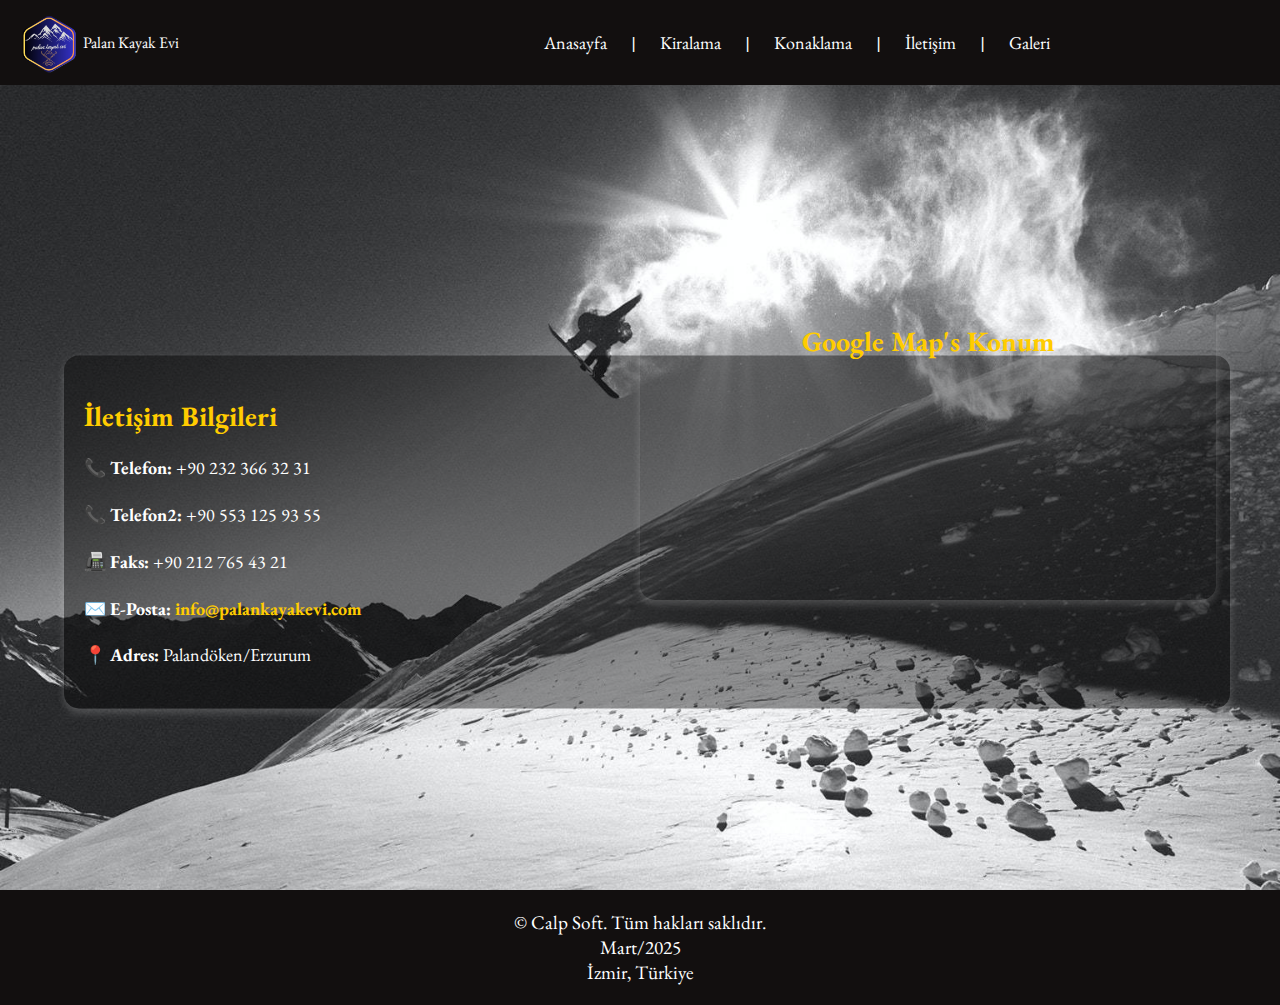
==== iletisim.html @ a72fe59f "Add files via upload" ====
<!DOCTYPE html>
<html lang="tr">
<head>
    <meta charset="UTF-8">
    <meta name="viewport" content="width=device-width, initial-scale=1.0">
    <title>İletişim</title>
    <link rel="icon" type="image/x-icon" href="logo.ico">
    <link rel="stylesheet" href="iletisim.css">
    <link href="https://fonts.googleapis.com/css2?family=EB+Garamond&display=swap" rel="stylesheet">
</head>
<body style="background-image: url('dark4.jpg'); background-size: cover; background-position: center; background-attachment: fixed; color: white; font-family: Arial, sans-serif;">

    <!-- Navbar -->
    <nav>
        <table width="100%">
            <tr>
                <td width="10%" style="display: flex; align-items: center;">
                    <img src="new_logo.png" alt="Logo" width="70">
                    <span class="navbar-title">Palan Kayak Evi</span>                 
                </td>
                <td align="center">
                <a href="index.html">Anasayfa</a> |
                <a href="kiralama.html">Kiralama</a> |
                <a href="konaklama.html">Konaklama</a> | 
                <a href="iletisim.html">İletişim</a> |
                <a href="galeri.html">Galeri</a>
                </td>
            </tr>
        </table>
    </nav>

    <!-- İletişim Bilgileri -->
    <div class="iletisim-container">
        <h2>İletişim Bilgileri</h2>
        <p><strong>📞 Telefon:</strong> +90 232 366 32 31</p>
        <p><strong>📞 Telefon2:</strong> +90 553 125 93 55</p>
        <p><strong>📠 Faks:</strong> +90 212 765 43 21</p>
        <p><strong>✉️ E-Posta:</strong> <a href="mailto:ncalp35@.com">info@palankayakevi.com</a></p>
        <p><strong>📍 Adres:</strong> Palandöken/Erzurum</p>
    </div>
    <div class="map-container">
        <h2>Google Map's Konum</h2>
        <iframe 
            width="100%" 
            height="100%" 
            frameborder="0" 
            style="border: 0; border-radius: 15px;" 
            allowfullscreen="" 
            aria-hidden="false" 
            tabindex="0"
            src="https://www.google.com/maps/embed?pb=!1m18!1m12!1m3!1d12345.6789!2d41.1898!3d39.9103!2m3!1f0!2f0!3f0!3m2!1i1024!2i768!4f13.1!3m3!1m2!1s0x406e5d154d1cf8d1%3A0x2c0cb8c9e6e0d75e!2sPalan%20Hotel!5e0!3m2!1str!2str!4v1700000000000">
        </iframe>
    </div>



    <!-- Footer -->
    <footer>
        <center>
                © Calp Soft. Tüm hakları saklıdır.<br>
                Mart/2025<br>
                İzmir, Türkiye
        </center>
    </footer>

</body>
</html>
---- iletisim.css ----
/* Google Fonts'tan EB Garamond fontunu dahil etme */
@import url('https://fonts.googleapis.com/css2?family=EB+Garamond&display=swap');

/* Tüm sayfa için font-family */
body, h1, h2, p, nav a, footer p,.navbar-title {
    font-family: 'EB Garamond', serif; /* Garamond yazı tipi */
}

/* Navbar Stilleri */
nav {
    background-color: rgb(18, 15, 15); /* Yarı şeffaf arka plan ,0.7 */
    position: fixed; /* Sabit navbar */
    top: 0;
    left: 0;
    width: 100%; /* Tam genişlik */
    padding: 5px 0; /* Üst ve alt padding'i küçültüyoruz */
    z-index: 1000; /* Diğer içeriklerin üzerinde görünmesini sağlamak */
}

/* Navbar İçeriği */
nav table {
    width: 100%;
    margin: 0 auto;
}

/* Navbar Bağlantıları */
nav a {
    color: white; /* Bağlantı metni beyaz */
    font-size: 18px; /* Yazı boyutu */
    font-family: 'EB Garamond', serif;
    padding: 10px 20px;
    text-decoration: none; /* Alt çizgi kaldırıldı */
    display: inline-block; /* Yatay hizalama */
    transition: all 0.3s ease; /* Geçiş animasyonu */
}

/* Navbar Bağlantı Linklerine Hover Efekti */
nav a:hover {
    background-color: grey; /* Hover rengi */
    transform: scale(1.2); /* Hover efekti ile büyüme */
    border-radius: 12px; /* Kenarları yuvarlatma */
}

/* Navbar logo */
nav img {
    width: 70px;
    height: auto;
    margin-left: 10px;
}
/* Navbar logo baslıgı */
.navbar-title {
    white-space: nowrap; /* Yazının alt alta gelmesini engeller */
    display: inline-block; /* Gerekirse inline eleman gibi davranmasını sağlar */

}
/* Genel Stil Ayarları */
body {
    font-family: Arial, sans-serif;
    color: white;
    background-image: url('dag_resmi.jpg');
    background-size: cover;
    background-position: center;
    background-attachment: fixed;
    margin: 0;
    padding: 0;
    text-align: center;
    padding-top: 100px; /* Navbar ile içerik üst üste binmesin */
}
/* İletişim Sayfası Kutusu */
.iletisim-container {
    width: 88%; /* Kutu genişliği oranı */
    position: absolute;
    top: 65%;
    left: 5%; /* Sol taraftan biraz boşluk bıraktık */
    transform: translateY(-65%); /* Dikey olarak ortaladı */
    padding: 20px;
    text-align: left;
    background: rgba(0, 0, 0, 0.4); /* Saydam arka plan */
    border-radius: 15px;
    box-shadow: 0 4px 8px rgba(255, 255, 255, 0.2);
}

/* Başlık Stili */
.iletisim-container h2 {
    font-size: 28px;
    color: #ffcc00;
    margin-bottom: 20px;
}

/* Paragraf ve Link Stilleri */
.iletisim-container p {
    font-size: 18px;
    line-height: 1.6;
    color: white;
}

.iletisim-container a {
    color: #ffcc00;
    text-decoration: none;
    font-weight: bold;
}

.iletisim-container a:hover {
    text-decoration: underline;
}

/* Başlık Stili */
.map-container h2 {
    font-size: 28px;
    color: #ffcc00;
    margin-bottom: 20px;
}
/* Google Map Konumu */
.map-container {
    position: absolute;
    top: 50%;
    right: 5%; /* Sağ tarafta konumlandırıldı */
    transform: translateY(-50%); /* Dikey olarak ortaladı */
    width: 45%; /* Ekranın %45'ini kaplayacak */
    height: 300px; /* Yükseklik ayarlandı */
    border-radius: 15px;
    box-shadow: 0 4px 8px rgba(255, 255, 255, 0.2);
    
}
/* Footer Stilleri */
footer {
    background-color: rgba(18,15,15); /* Yarı şeffaf arka plan */
    color: white; /* Yazı rengi beyaz */
    font-family: 'EB Garamond', serif; /* Font tipi */
    font-size: 1.2em; /* Yazı boyutu */
    padding: 20px 0; /* Yatay ve dikey padding footer buyuklugu*/
    text-align: center; /* Yazıyı ortalar */
    margin-top:790px; /* İçerikten sonra boşluk bırakır */
    width: 100%; /* Tam genişlik */
}


/* Footer'ı daha belirgin hale getirmek için */
footer p {
    margin: 0;
    padding: 5px 0;
}
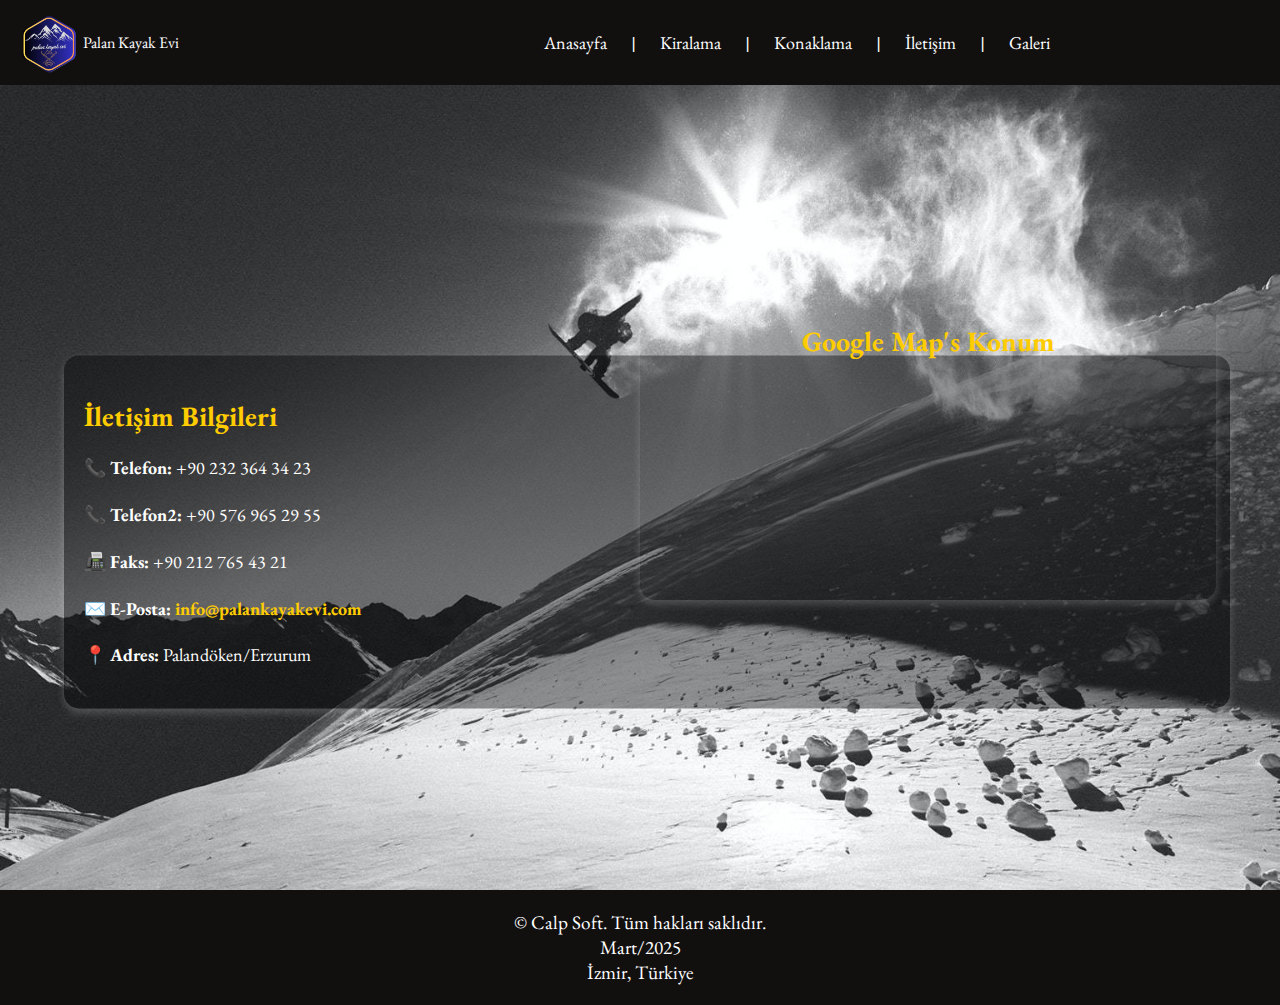
==== commit 1865c4a0: "Update iletisim.html" ====
--- a/iletisim.html
+++ b/iletisim.html
@@ -32,8 +32,8 @@
     <!-- İletişim Bilgileri -->
     <div class="iletisim-container">
         <h2>İletişim Bilgileri</h2>
-        <p><strong>📞 Telefon:</strong> +90 232 366 32 31</p>
-        <p><strong>📞 Telefon2:</strong> +90 553 125 93 55</p>
+        <p><strong>📞 Telefon:</strong> +90 232 364 34 23</p>
+        <p><strong>📞 Telefon2:</strong> +90 576 965 29 55</p>
         <p><strong>📠 Faks:</strong> +90 212 765 43 21</p>
         <p><strong>✉️ E-Posta:</strong> <a href="mailto:ncalp35@.com">info@palankayakevi.com</a></p>
         <p><strong>📍 Adres:</strong> Palandöken/Erzurum</p>
